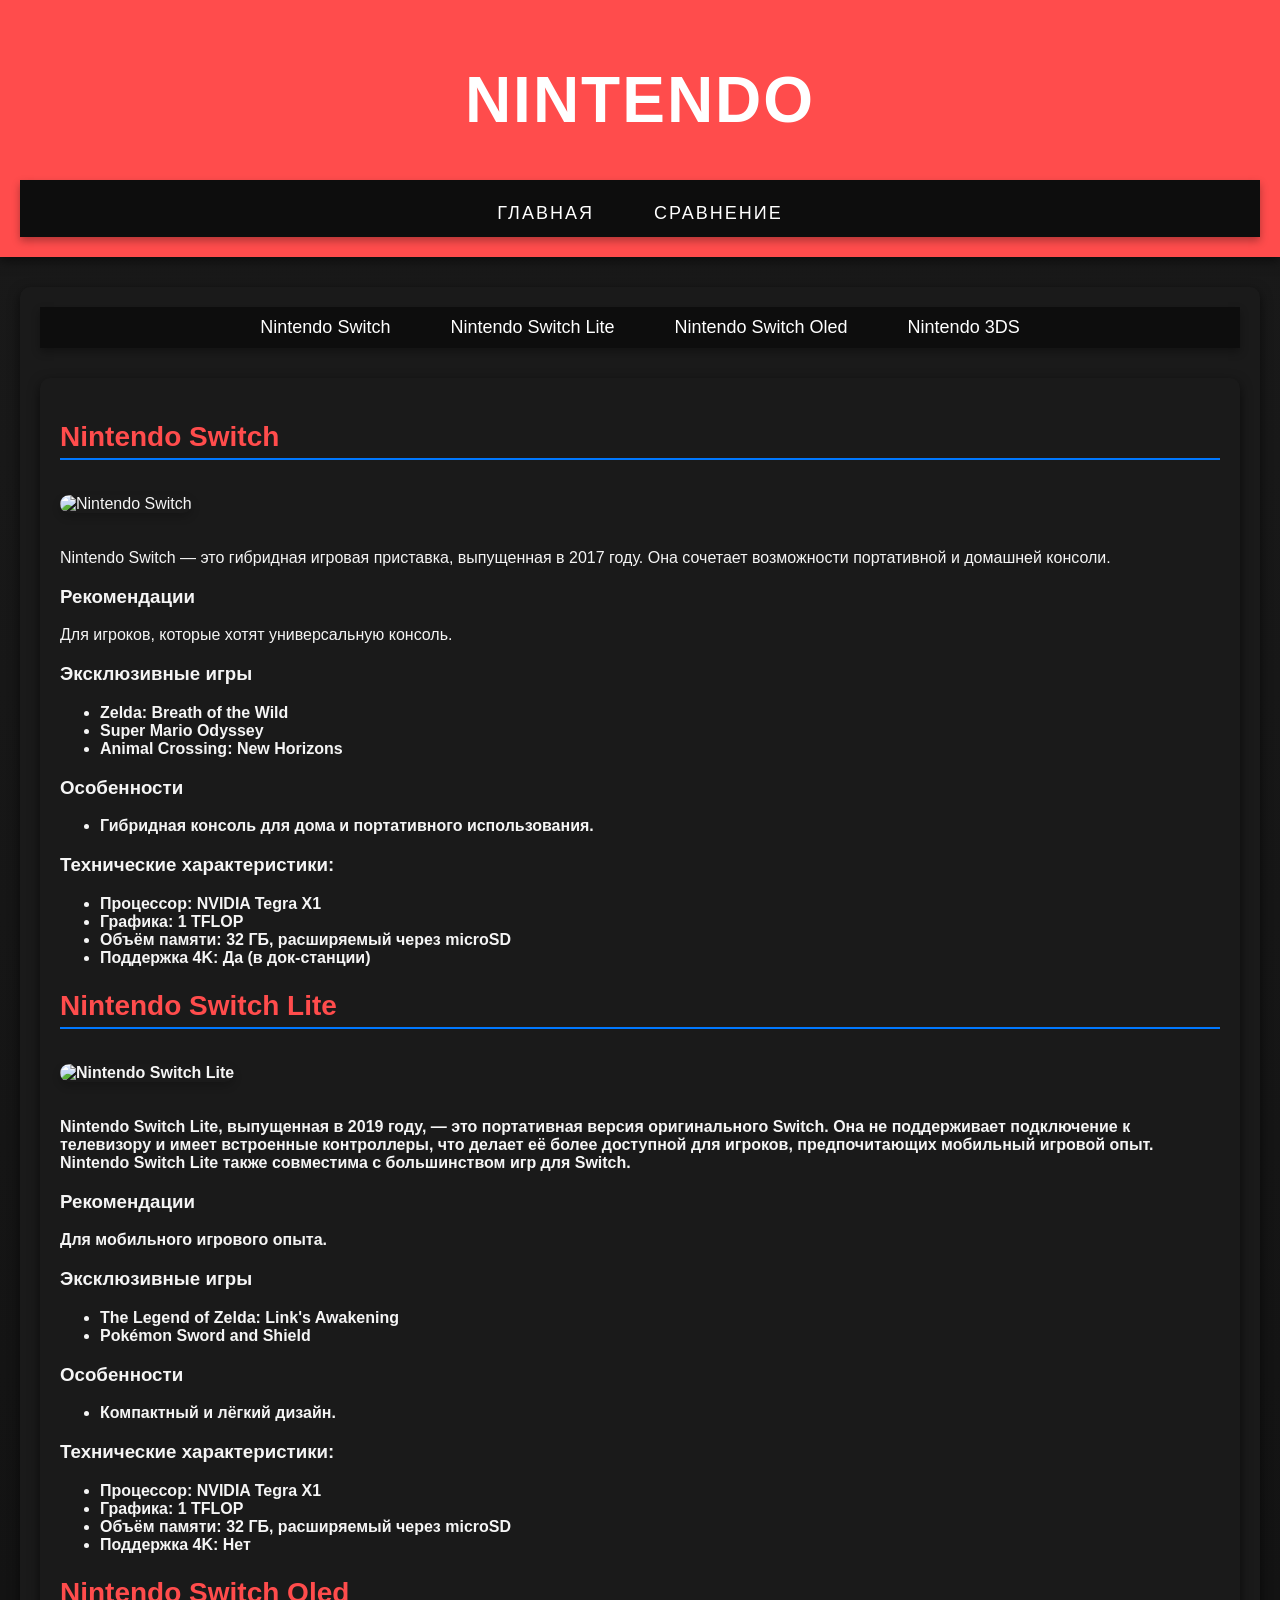
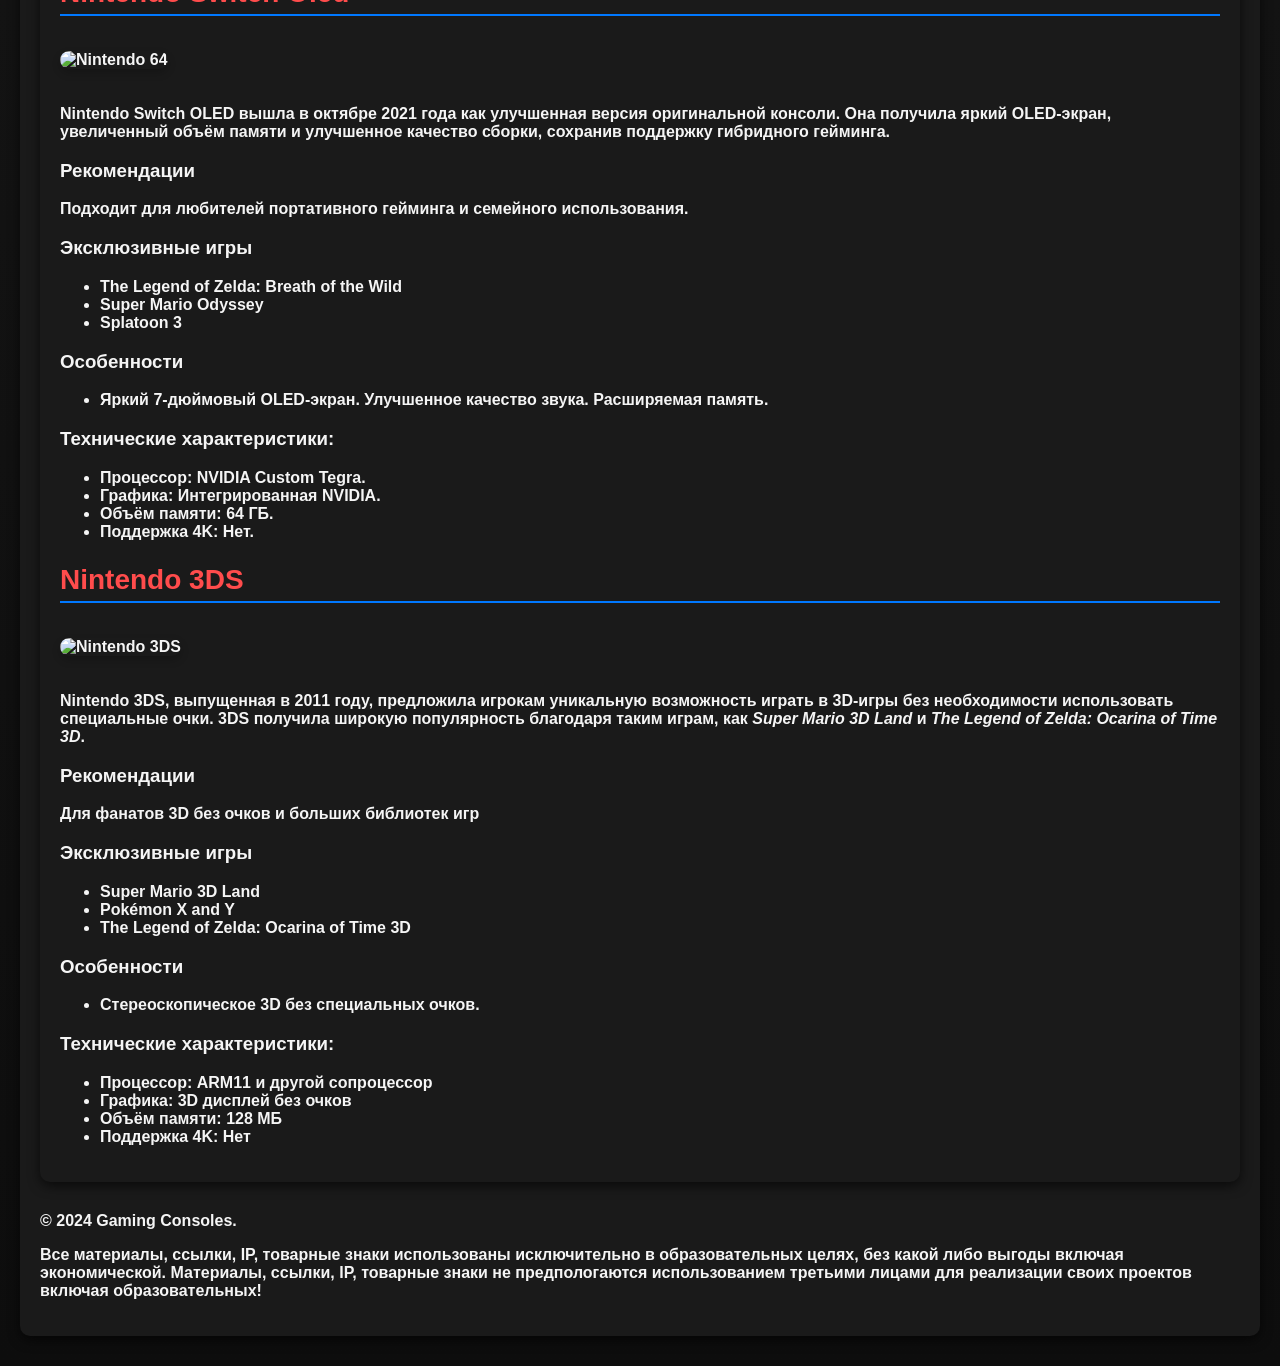
==== nintendo.html @ ea62ad44 "перывый коммит" ====
<!DOCTYPE html>
<html lang="ru">
<head>
    <meta charset="UTF-8">
    <meta name="viewport" content="width=device-width, initial-scale=1.0">
    <link rel="shortcut icon" href="./public/nintendo.png" type="image/x-icon">
    <title>Nintendo</title>
    
    <link rel="stylesheet" href="nintendo.css">
</head>
<body>
    <header>
        <h1>Nintendo</h1>
        <nav>
            <ul>
                <li><a href="index.html">Главная</a></li>
                <li><a href="comparison.html">Сравнение</a></li>
            </ul>
        </nav>
    </header>
    <main>
<nav>
    <ul>
        <li><a href="#switch">Nintendo Switch</a></li>
        <li><a href="#switch-lite">Nintendo Switch Lite</a></li>
        <li><a href="#nintendo oled">Nintendo Switch Oled</a></li>
        <li><a href="#nintendo-3ds">Nintendo 3DS</a></li>
    </ul>
</nav>

<main>
    <section id="switch">
        <h2>Nintendo Switch</h2>
        <img src="https://th.bing.com/th/id/OIP.FtXdZIhZSWCGm_56RG0pfgHaEK?w=308&h=180&c=7&r=0&o=5&pid=1.7" alt="Nintendo Switch">
        <p>Nintendo Switch — это гибридная игровая приставка, выпущенная в 2017 году. Она сочетает возможности портативной и домашней консоли.</p>
        <h3>Рекомендации</h3>
            <p>Для игроков, которые хотят универсальную консоль.</p>
            <h3>Эксклюзивные игры</h3>
            <ul>
                <li><strong>Zelda: Breath of the Wild</strong> </li>
                <li><strong>Super Mario Odyssey</strong></li>
                <li><strong>Animal Crossing: New Horizons</strong></li>
            </ul>
            <h3>Особенности</h3>
            <ul>
                <li><strong>Гибридная консоль для дома и портативного использования.</li>
            </ul>
        <h3>Технические характеристики:</h3>
        <ul>
            <li><strong>Процессор:</strong> NVIDIA Tegra X1</li>
            <li><strong>Графика:</strong> 1 TFLOP</li>
            <li><strong>Объём памяти:</strong> 32 ГБ, расширяемый через microSD</li>
            <li><strong>Поддержка 4K:</strong> Да (в док-станции)</li>
        </ul>
    </section>

    <section id="switch-lite">
        <h2>Nintendo Switch Lite</h2>
        <img src="https://th.bing.com/th/id/OIP.3dI1chzw6rkjdeAKWFeoYgHaEc?w=278&h=180&c=7&r=0&o=5&pid=1.7" alt="Nintendo Switch Lite">
        <p>Nintendo Switch Lite, выпущенная в 2019 году, — это портативная версия оригинального Switch. Она не поддерживает подключение к телевизору и имеет встроенные контроллеры, что делает её более доступной для игроков, предпочитающих мобильный игровой опыт. Nintendo Switch Lite также совместима с большинством игр для Switch.</p>
        <h3>Рекомендации</h3>
        <p>Для мобильного игрового опыта.</p>
        <h3>Эксклюзивные игры</h3>
        <ul>
            <li><strong>The Legend of Zelda: Link's Awakening</strong> </li>
            <li><strong>Pokémon Sword and Shield</strong></li>
        </ul>
        <h3>Особенности</h3>
        <ul>
            <li><strong> Компактный и лёгкий дизайн.</li>
        </ul>
        <h3>Технические характеристики:</h3>
        <ul>
            <li><strong>Процессор:</strong> NVIDIA Tegra X1</li>
            <li><strong>Графика:</strong> 1 TFLOP</li>
            <li><strong>Объём памяти:</strong> 32 ГБ, расширяемый через microSD</li>
            <li><strong>Поддержка 4K:</strong> Нет</li>
        </ul>
    </section>

    

    <section id="nintendo oled">
        <h2>Nintendo Switch Oled</h2>
        <img src="https://www.ixbt.com/img/n1/news/2021/6/4/CI_NSwitch_main_large.jpg" alt="Nintendo 64">
        <p>Nintendo Switch OLED вышла в октябре 2021 года как улучшенная версия оригинальной консоли. Она получила яркий OLED-экран, увеличенный объём памяти и улучшенное качество сборки, сохранив поддержку гибридного гейминга.</p>
        <h3>Рекомендации</h3>
            <p>Подходит для любителей портативного гейминга и семейного использования.</p>
            <h3>Эксклюзивные игры</h3>
            <ul>
                <li><strong>The Legend of Zelda: Breath of the Wild</strong> </li>
                <li><strong>Super Mario Odyssey</strong></li>
                <li><strong> Splatoon 3</strong></li>
            </ul>
            <h3>Особенности</h3>
            <ul>
                <li><strong>Яркий 7-дюймовый OLED-экран. Улучшенное качество звука. Расширяемая память.</li>
            </ul>
        <h3>Технические характеристики:</h3>
        <ul>
            <li><strong>Процессор:</strong> NVIDIA Custom Tegra.</li>
            <li><strong>Графика:</strong> Интегрированная NVIDIA.</li>
            <li><strong>Объём памяти:</strong> 64 ГБ.</li>
            <li><strong>Поддержка 4K:</strong> Нет.</li>
        </ul>
    </section>

    
    <section id="nintendo-3ds">
        <h2>Nintendo 3DS</h2>
        <img src="https://th.bing.com/th/id/OIP.7XEUmAbRW49F5-hDQUBHjAHaHa?rs=1&pid=ImgDetMain" alt="Nintendo 3DS">
        <p>Nintendo 3DS, выпущенная в 2011 году, предложила игрокам уникальную возможность играть в 3D-игры без необходимости использовать специальные очки. 3DS получила широкую популярность благодаря таким играм, как <em>Super Mario 3D Land</em> и <em>The Legend of Zelda: Ocarina of Time 3D</em>.</p>
        <h3>Рекомендации</h3>
            <p>Для фанатов 3D без очков и больших библиотек игр</p>
            <h3>Эксклюзивные игры</h3>
            <ul>
                <li><strong>Super Mario 3D Land</strong> </li>
                <li><strong>Pokémon X and Y</strong></li>
                <li><strong>The Legend of Zelda: Ocarina of Time 3D</strong></li>
            </ul>
            <h3>Особенности</h3>
            <ul>
                <li><strong>Стереоскопическое 3D без специальных очков.</li>
            </ul>
        <h3>Технические характеристики:</h3>
        <ul>
            <li><strong>Процессор:</strong> ARM11 и другой сопроцессор</li>
            <li><strong>Графика:</strong> 3D дисплей без очков</li>
            <li><strong>Объём памяти:</strong> 128 МБ</li>
            <li><strong>Поддержка 4K:</strong> Нет</li>
        </ul>
    </section>
</main>
<button id="backToTop" class="back-to-top" aria-label="Наверх">⬆
</button>
<script src="playstation.js"></script>
<footer>
    <p>&copy; 2024 Gaming Consoles.</p>
    <p>Все материалы, ссылки, IP, товарные знаки использованы исключительно в образовательных целях, без какой либо выгоды включая экономической. Материалы, ссылки, IP, товарные знаки не предпологаются использованием третьими лицами для реализации своих проектов включая образовательных!</p>
</footer>

</body>
</html>
---- nintendo.css ----
/* Основной стиль страницы */
body {
    background: linear-gradient(180deg, #1a1a1a, #0d0d0d); /* Темный градиентный фон */
    color: #f5f5f5; /* Светлый текст */
    font-family: 'Poppins', sans-serif; /* Современный шрифт */
    margin: 0;
    padding: 0;
}

/* Шапка сайта */
header {
    background-color: #ff4c4c; /* Красный фон */
    color: #ffffff;
    padding: 20px;
    text-align: center;
    font-size: 32px;
    font-weight: bold;
    text-transform: uppercase;
    letter-spacing: 2px;
    box-shadow: 0 4px 10px rgba(0, 0, 0, 0.5); /* Тень */
    position: sticky;
    top: 0;
    z-index: 1000;
}

/* Навигационное меню */
nav {
    background-color: #0d0d0d; /* Темно-серый */
    padding: 10px 0;
    box-shadow: 0 4px 8px rgba(0, 0, 0, 0.3);
}

nav ul {
    list-style: none;
    margin: 0;
    padding: 0;
    display: flex;
    justify-content: center;
    gap: 20px;
}

nav ul li a {
    color: #ffffff; /* Белый текст */
    text-decoration: none;
    padding: 10px 20px;
    font-size: 18px;
    border-radius: 5px;
    font-weight: 500;
    transition: all 0.3s ease;
}

nav ul li a:hover {
    background-color: #0078ff; /* Синий фон */
    color: #ffffff;
}

nav ul li a.active {
    background-color: #ff4c4c; /* Красный активный элемент */
}

/* Основной контент */
main {
    max-width: 1200px;
    margin: 30px auto;
    padding: 20px;
    background-color: #1a1a1a; /* Темно-серый фон */
    border-radius: 10px;
    box-shadow: 0 4px 12px rgba(0, 0, 0, 0.6); /* Тень */
}

/* Заголовки */
h2 {
    color: #ff4c4c; /* Красный акцент */
    font-size: 28px;
    margin-bottom: 15px;
    border-bottom: 2px solid #0078ff; /* Синяя линия */
    padding-bottom: 5px;
}

/* Таблица характеристик */
table {
    width: 100%;
    border-collapse: collapse;
    margin-top: 20px;
    background-color: #0d0d0d; /* Темный фон */
    border-radius: 8px;
    overflow: hidden;
    box-shadow: 0 4px 10px rgba(0, 0, 0, 0.5);
}

table th,
table td {
    padding: 15px;
    text-align: left;
    color: #f5f5f5; /* Светлый текст */
}

table th {
    background-color: #ff4c4c; /* Красный заголовок */
    text-transform: uppercase;
    font-weight: bold;
}

table tr:nth-child(even) {
    background-color: #1a1a1a; /* Чередование строк */
}

table tr:hover {
    background-color: #0078ff; /* Подсветка строки при наведении */
}

/* Кнопки */
button {
    display: inline-block;
    background-color: #ff4c4c;
    color: #ffffff;
    border: none;
    padding: 10px 20px;
    font-size: 16px;
    border-radius: 5px;
    cursor: pointer;
    transition: all 0.3s ease;
    font-weight: bold;
}

button:hover {
    background-color: #0078ff; /* Синий при наведении */
}

/* Адаптивность */
@media (max-width: 768px) {
    nav ul {
        flex-direction: column;
    }

    table {
        font-size: 14px;
    }
}

/* Стиль кнопки "Наверх" */
.back-to-top {
    position: fixed;
    bottom: 20px;
    right: 20px;
    background: linear-gradient(45deg, #ff0000, #ff0000);
    color: white;
    border: none;
    border-radius: 50%;
    width: 60px;
    height: 60px;
    font-size: 24px;
    font-weight: bold;
    cursor: pointer;
    box-shadow: 0 4px 8px rgba(0, 0, 0, 0.3);
    transition: all 0.3s ease-in-out;
    z-index: 1000;
}

/* Эффект при наведении */
.back-to-top:hover {
    background: linear-gradient(45deg, #ff0202, #ff0000);
    transform: scale(1.1); /* Легкое увеличение */
    box-shadow: 0 6px 12px rgba(0, 0, 0, 0.4);
}

/* Анимация появления кнопки */
@keyframes fadeIn {
    from {
        opacity: 0;
        transform: translateY(20px);
    }
    to {
        opacity: 1;
        transform: translateY(0);
    }
}

/* Анимация исчезновения кнопки */
@keyframes fadeOut {
    from {
        opacity: 1;
        transform: translateY(0);
    }
    to {
        opacity: 0;
        transform: translateY(20px);
    }
}

/* Стили для изображений */
img {
    max-width: 100%; /* Изображение не выходит за пределы контейнера */
    max-height: 300px; /* Ограничение высоты */
    object-fit: cover; /* Сохранение пропорций */
    border-radius: 10px; /* Скругленные края для эстетики */
    box-shadow: 0 4px 8px rgba(0, 0, 0, 0.2); /* Тень для акцента */
    margin: 20px 0; /* Отступы сверху и снизу */
}
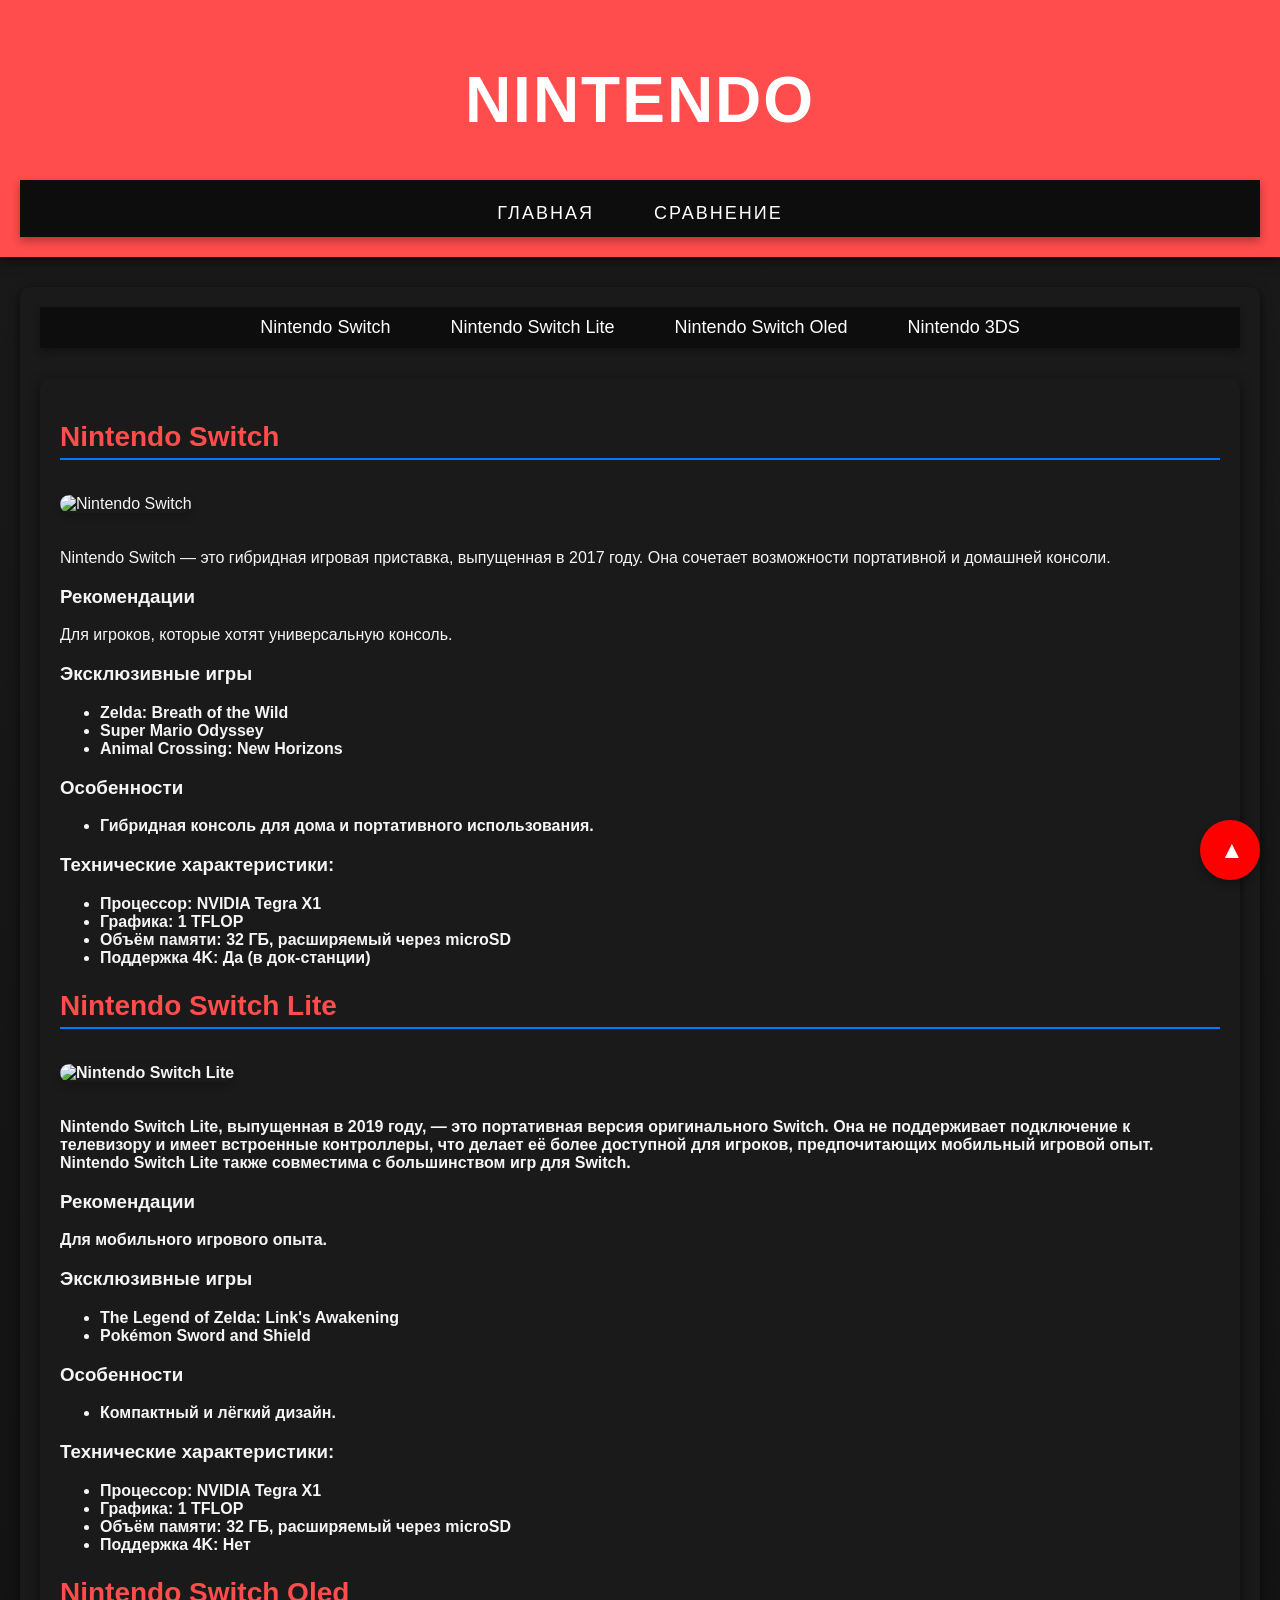
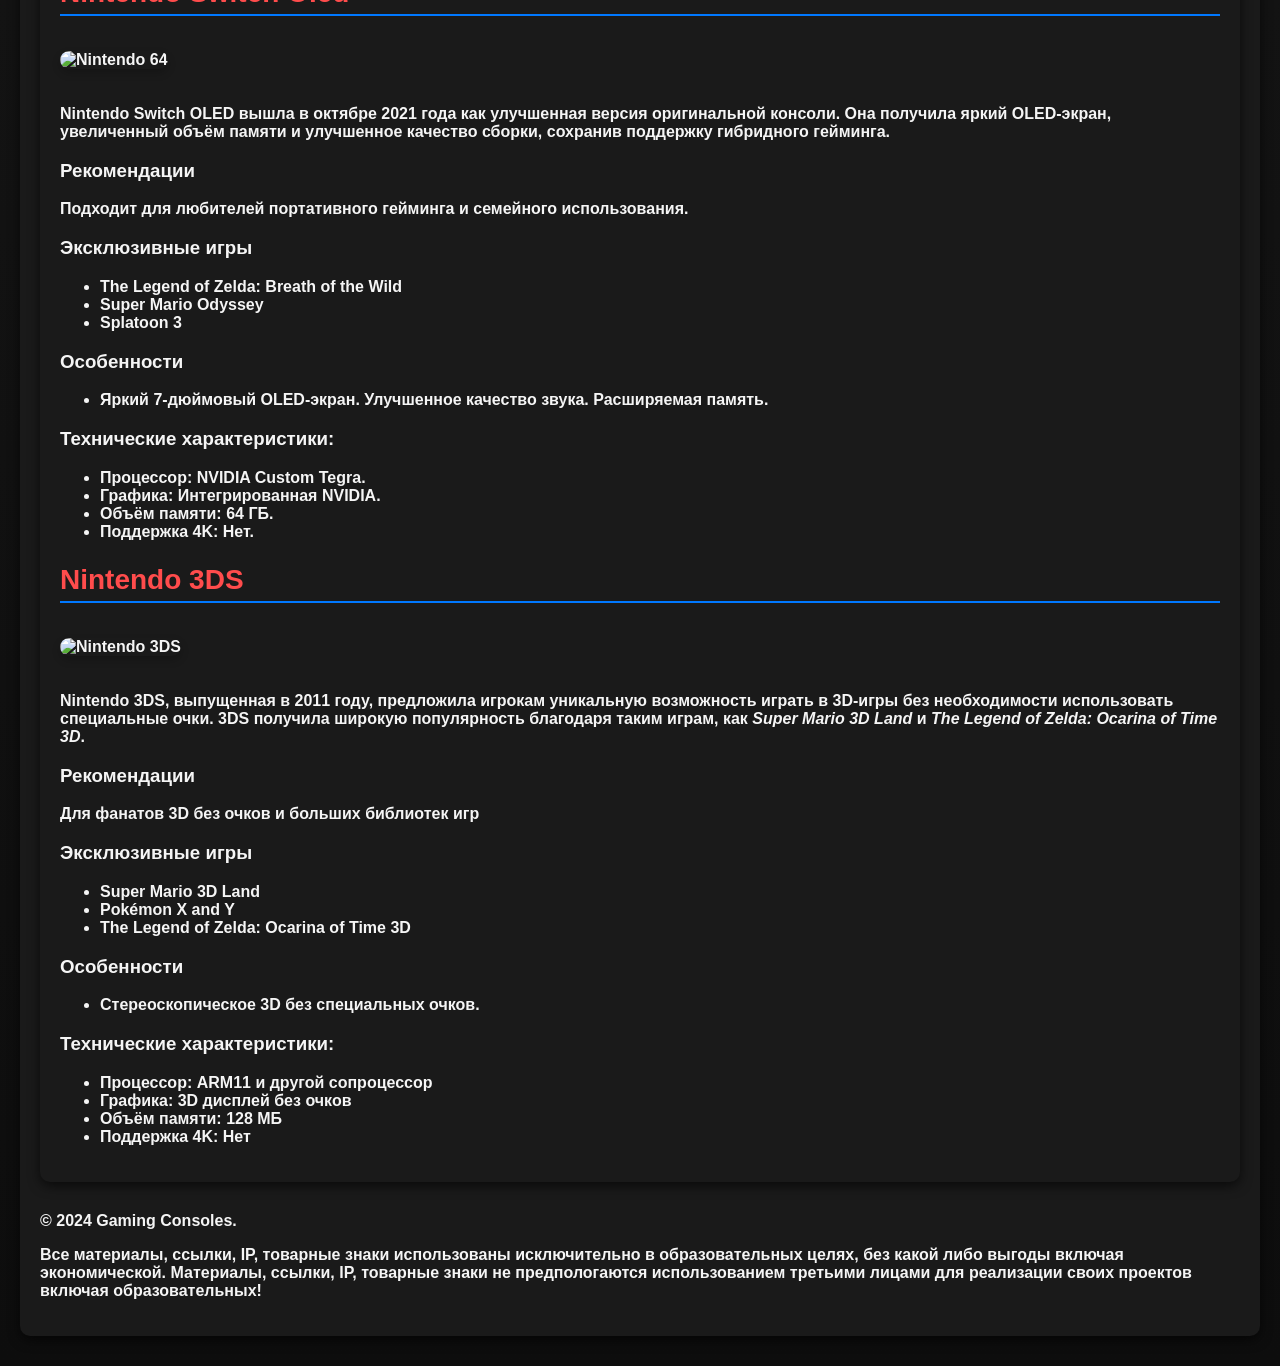
==== commit 2a7bb3ef: "Обновил дизайн и добавил анимацию" ====
--- a/nintendo.html
+++ b/nintendo.html
@@ -132,7 +132,7 @@
         </ul>
     </section>
 </main>
-<button id="backToTop" class="back-to-top" aria-label="Наверх">⬆
+<button id="backToTop" class="back-to-top" aria-label="Наверх">▲
 </button>
 <script src="playstation.js"></script>
 <footer>
--- a/nintendo.css
+++ b/nintendo.css
@@ -196,4 +196,25 @@
     border-radius: 10px; /* Скругленные края для эстетики */
     box-shadow: 0 4px 8px rgba(0, 0, 0, 0.2); /* Тень для акцента */
     margin: 20px 0; /* Отступы сверху и снизу */
+}
+
+/* Адаптивность для телефонов */
+@media (max-width: 768px) {
+    #scrollToTopBtn {
+        width: 40px;
+        height: 40px;
+        font-size: 20px;
+        bottom: 15px;
+        right: 15px;
+    }
+}
+
+@media (max-width: 480px) {
+    #scrollToTopBtn {
+        width: 35px;
+        height: 35px;
+        font-size: 18px;
+        bottom: 10px;
+        right: 10px;
+    }
 }
